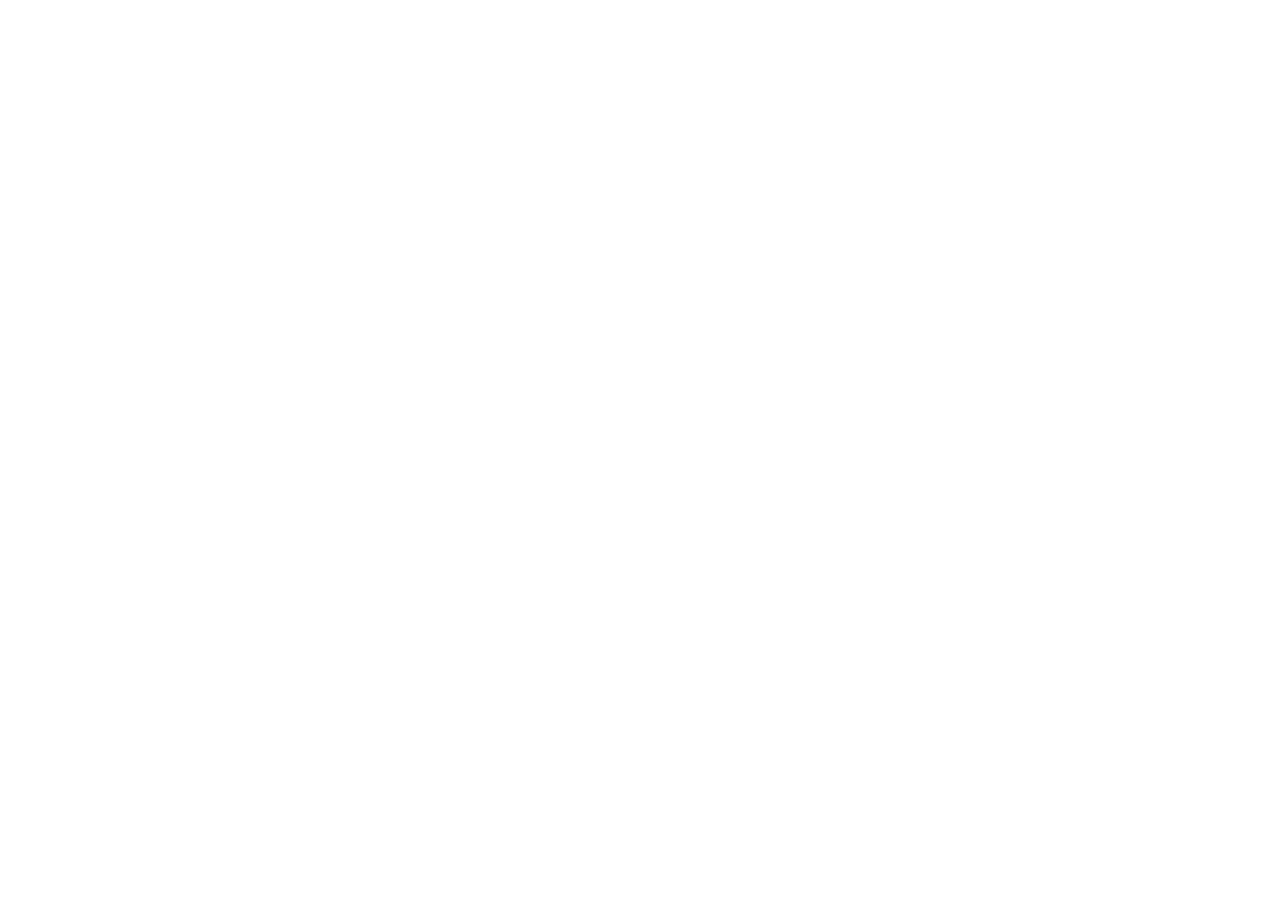
==== index.html @ 6f188c94 "codigo base" ====
<!DOCTYPE html>
<html lang="pt-br">
<head>
    <meta charset="UTF-8">
    <meta name="viewport" content="width=device-width, initial-scale=1.0">
    <title>Projeto Redes Sociais</title>
    <link rel="shortcut icon" href="favicon.ico" type="image/x-icon">
</head>
<body>
    
</body>
</html>
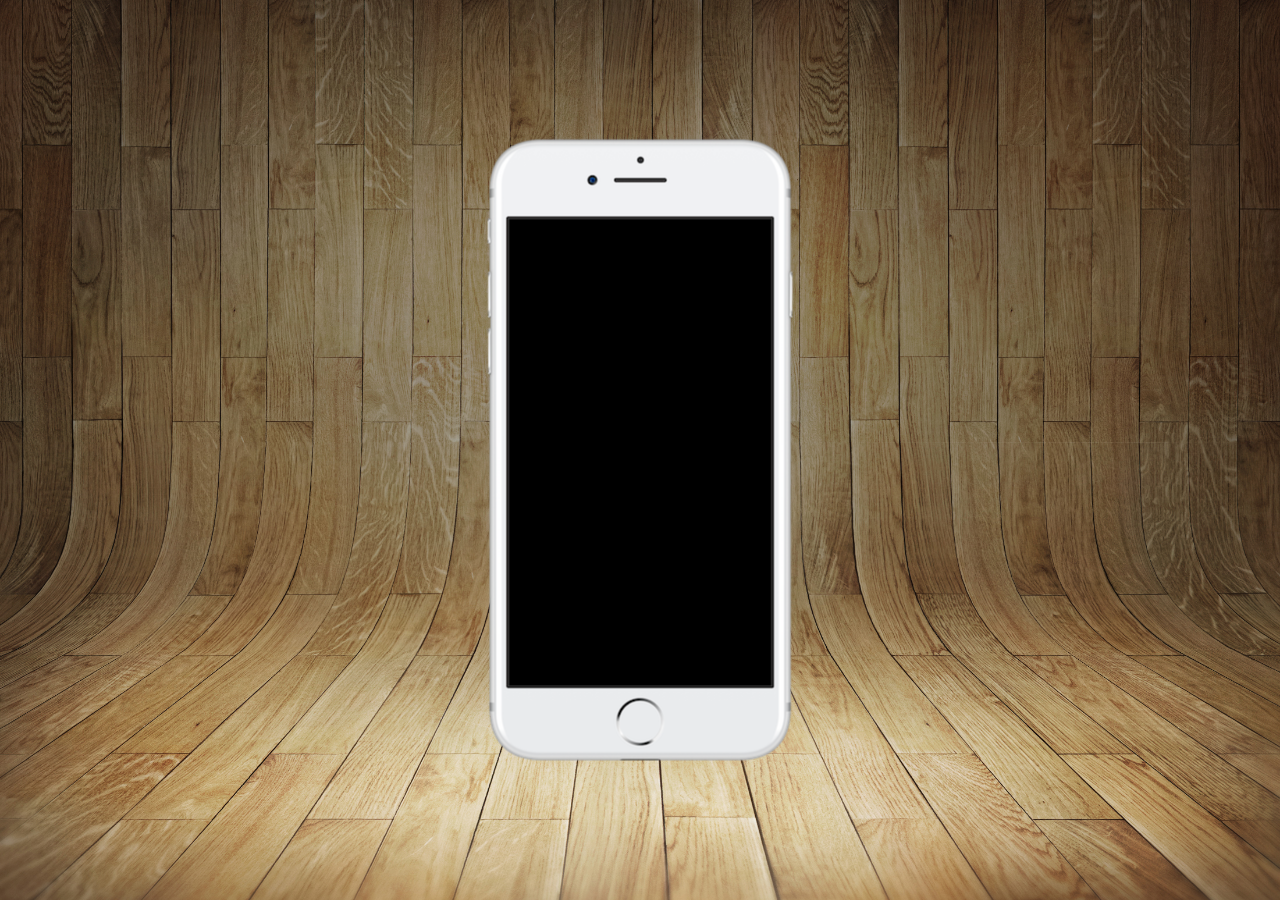
==== commit 96418662: "inicio do projeto" ====
--- a/index.html
+++ b/index.html
@@ -3,10 +3,18 @@
 <head>
     <meta charset="UTF-8">
     <meta name="viewport" content="width=device-width, initial-scale=1.0">
+    <link rel="stylesheet" href="estilos/style.css">
     <title>Projeto Redes Sociais</title>
     <link rel="shortcut icon" href="favicon.ico" type="image/x-icon">
 </head>
 <body>
-    
+    <main>
+        <section id="telefone">
+
+        </section>
+        <section id="redes-sociais">
+
+        </section>
+    </main>
 </body>
 </html>--- a/estilos/style.css
+++ b/estilos/style.css
@@ -0,0 +1,35 @@
+@charset "UTF-8";
+
+* {
+    margin: 0px;
+    padding: 0px;
+    font-family: Arial, Helvetica, sans-serif;
+}
+
+html, body {
+    height: 100vh;
+    width: 100vw;
+    background-color: black;
+}
+
+body {
+    background: url('../imagens/fundo-madeira.jpg') no-repeat top center;
+    background-size: cover;
+    background-attachment: fixed;
+}
+
+main {
+    height: 100vh;
+    position: relative;
+}
+
+section#telefone {
+    position: absolute;
+    top: 50%;
+    left: 50%;
+    transform: translate(-50%, -50%);
+    height: 627px;
+    width: 311px;
+    background-image: url('../imagens/frame-iphone.png');
+    background-repeat: no-repeat;
+}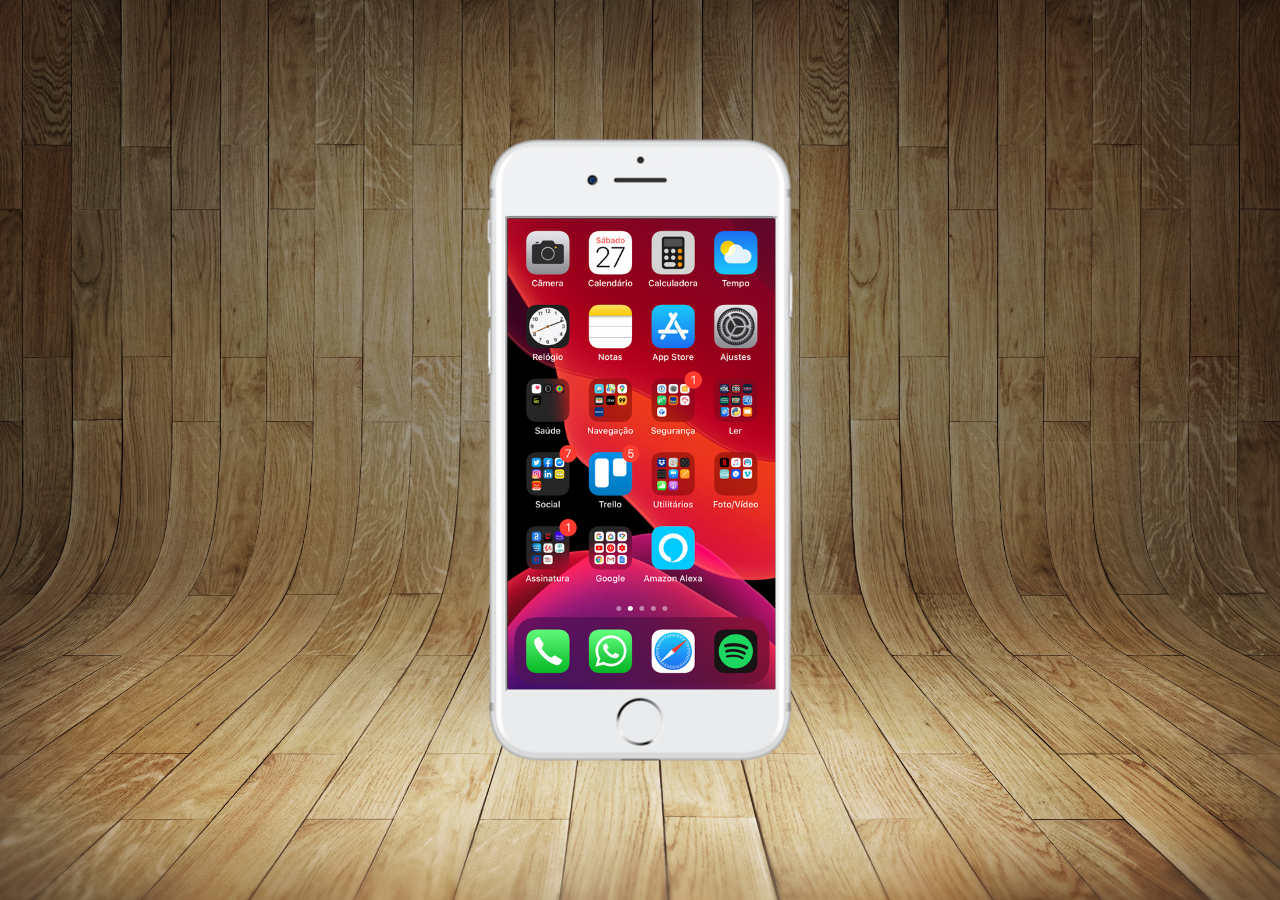
==== commit dcaceb59: "home" ====
--- a/index.html
+++ b/index.html
@@ -10,7 +10,7 @@
 <body>
     <main>
         <section id="telefone">
-
+            <iframe src="home.html" name="tela" id="tela"></iframe>
         </section>
         <section id="redes-sociais">
 
--- a/estilos/style.css
+++ b/estilos/style.css
@@ -32,4 +32,12 @@
     width: 311px;
     background-image: url('../imagens/frame-iphone.png');
     background-repeat: no-repeat;
+}
+
+iframe#tela {
+    position: relative;
+    top: 80px;
+    left: 21px;
+    width: 268px;
+    height: 471px;
 }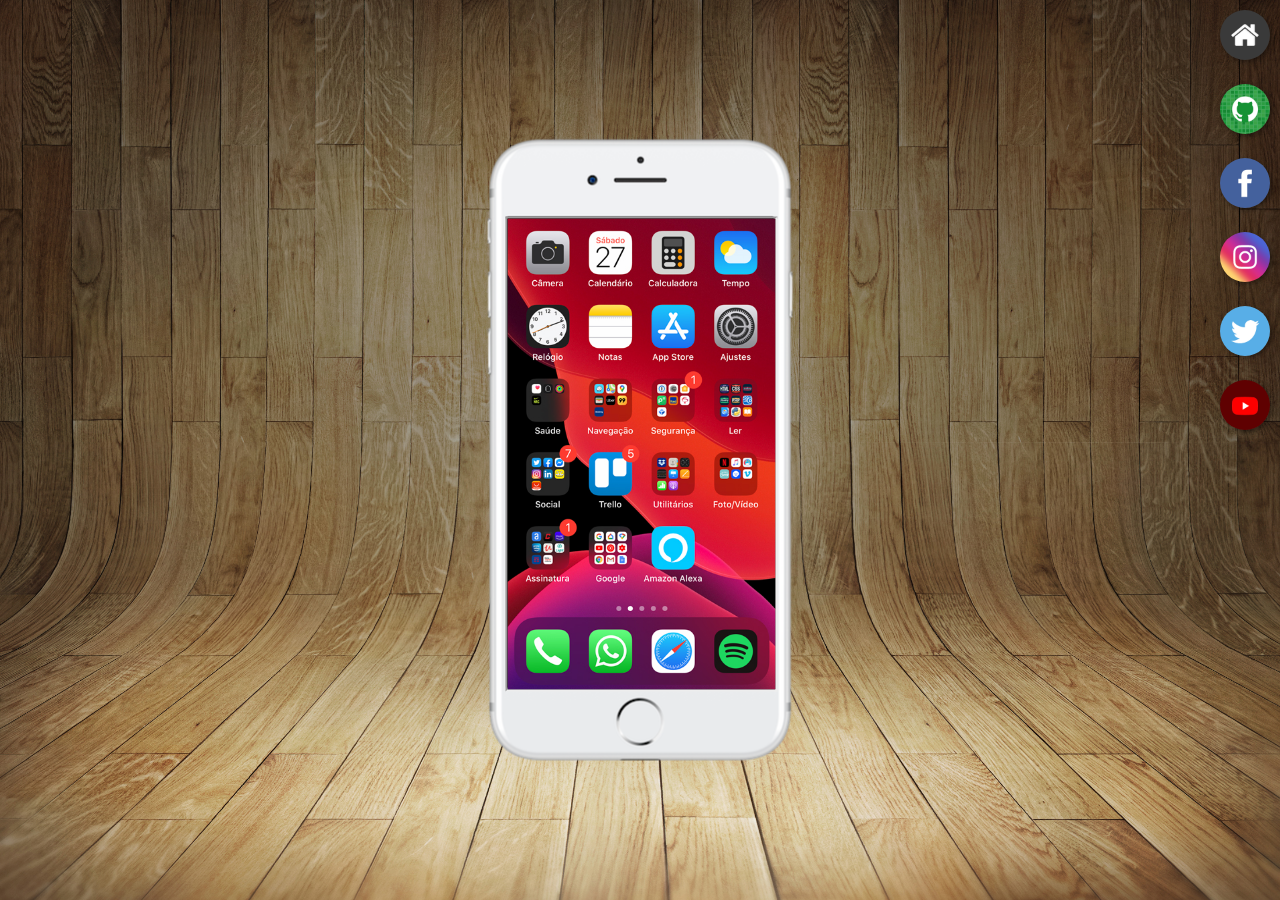
==== commit 681f3c38: "botoes" ====
--- a/index.html
+++ b/index.html
@@ -13,6 +13,12 @@
             <iframe src="home.html" name="tela" id="tela"></iframe>
         </section>
         <section id="redes-sociais">
+            <a href="home.html" target="tela"><img src="imagens/logo-home.jpg" alt=""></a><br>
+            <a href="#" target="tela"><img src="imagens/logo-github.jpg" alt=""></a><br>
+            <a href="#" target="tela"><img src="imagens/logo-facebook.jpg" alt=""></a><br>
+            <a href="#" target="tela"><img src="imagens/logo-instagram.jpg" alt=""></a><br>
+            <a href="#" target="tela"><img src="imagens/logo-twitter.jpg" alt=""></a><br>
+            <a href="https://www.youtube.com/c/CursoemV%C3%ADdeo" target="tela"><img src="imagens/logo-youtube.jpg" alt=""></a>
 
         </section>
     </main>
--- a/estilos/style.css
+++ b/estilos/style.css
@@ -40,4 +40,21 @@
     left: 21px;
     width: 268px;
     height: 471px;
+}
+section#redes-sociais {
+    text-align: right;
+}
+section#redes-sociais img {
+    width: 50px;
+    margin: 10px;
+    border-radius: 50%;
+    box-shadow: 2px 2px 5px rgba(0, 0, 0, 0.400);
+    box-sizing: border-box;
+}
+
+section#redes-sociais img:hover {
+    border: 2px solid white;
+    transform: translate(-3px, -3px);
+    box-shadow: 5px 5px 10px black;
+    transition: transform .3s, border 1s;
 }